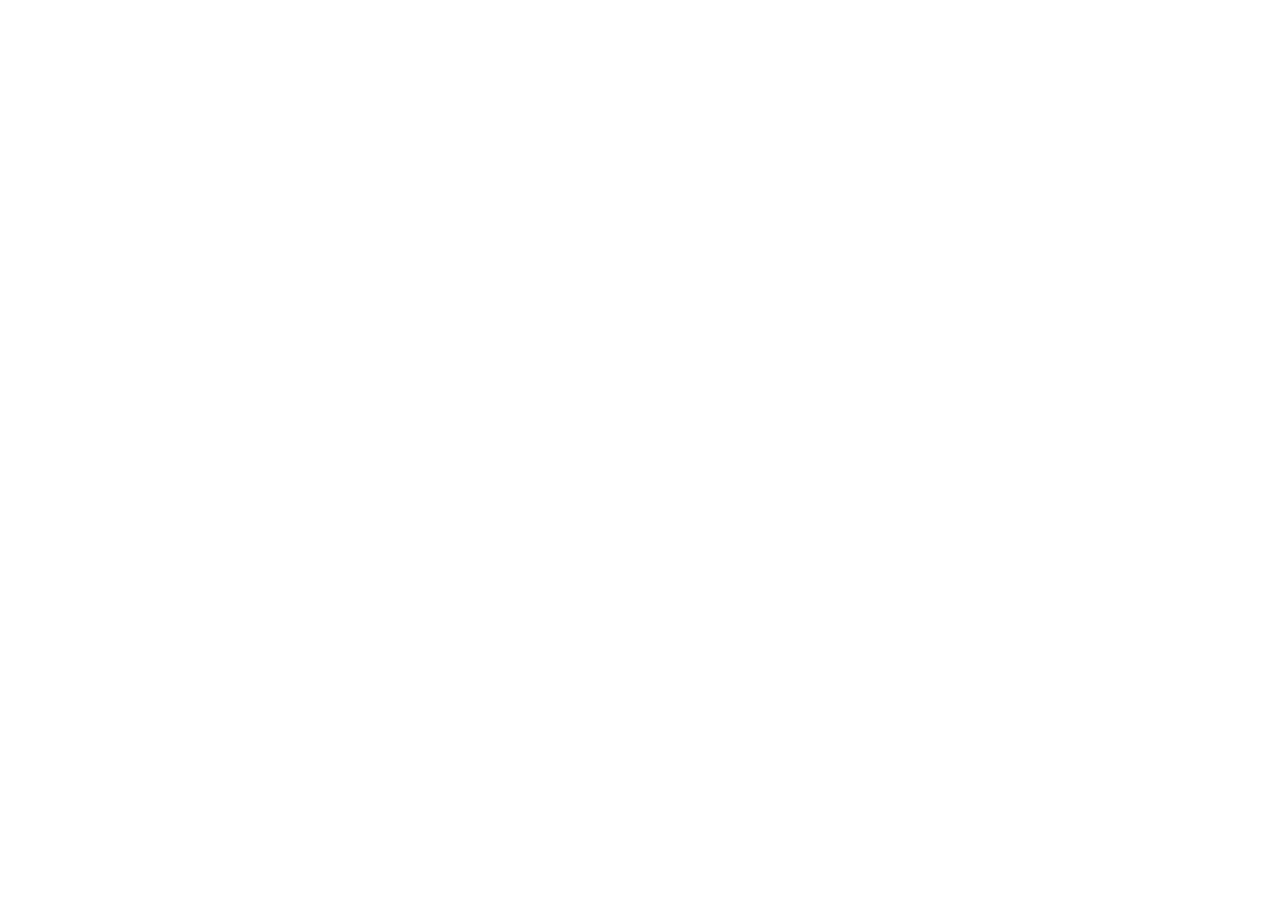
==== home/index.html @ bf3ec082 "backup: all websites 2026-07-04" ====
<!DOCTYPE html>
<html lang="zh-CN">
<head>
  <meta charset="UTF-8" />
  <meta name="viewport" content="width=device-width, initial-scale=1.0" />
  <link rel="icon" href="/logo.png" />
  <title>秋林の主页</title>
  <link rel="preconnect" href="https://fonts.googleapis.com" />
  <link href="https://fonts.googleapis.com/css2?family=Inter:wght@300;400;500;600;700&display=swap" rel="stylesheet" />
  <script type="module" crossorigin src="/assets/index-C4VeKU_u.js"></script>
  <link rel="stylesheet" crossorigin href="/assets/index-CdWhX2ix.css">
</head>
<body>
  <div id="app"></div>
</body>
</html>
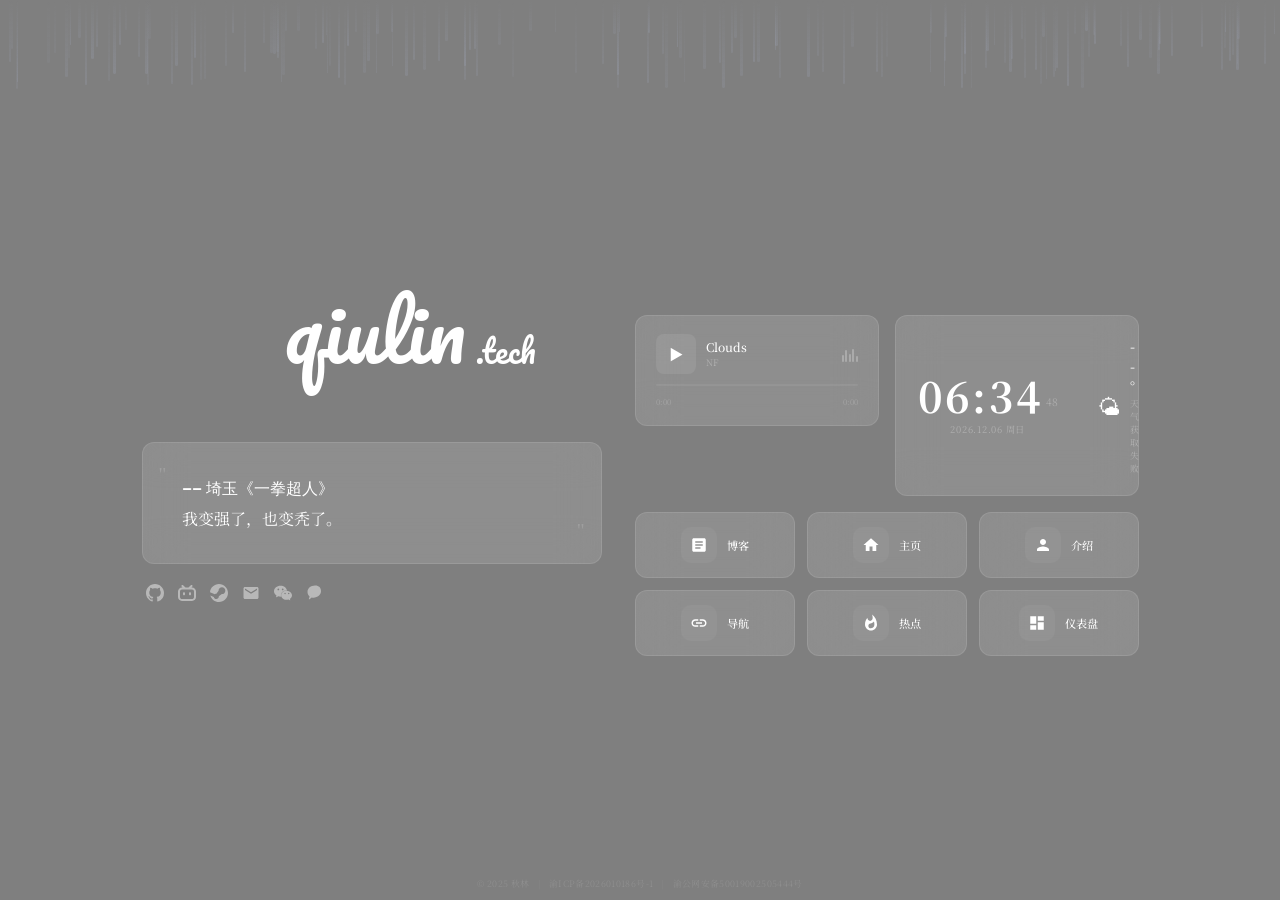
==== commit 1e8fffde: "feat: redesign home page - imsyy layout, rain effect, music player, QR hover" ====
--- a/home/index.html
+++ b/home/index.html
@@ -1,16 +1,247 @@
-<!DOCTYPE html>
+<!doctype html>
 <html lang="zh-CN">
 <head>
   <meta charset="UTF-8" />
   <meta name="viewport" content="width=device-width, initial-scale=1.0" />
   <link rel="icon" href="/logo.png" />
-  <title>秋林の主页</title>
-  <link rel="preconnect" href="https://fonts.googleapis.com" />
-  <link href="https://fonts.googleapis.com/css2?family=Inter:wght@300;400;500;600;700&display=swap" rel="stylesheet" />
-  <script type="module" crossorigin src="/assets/index-C4VeKU_u.js"></script>
-  <link rel="stylesheet" crossorigin href="/assets/index-CdWhX2ix.css">
+  <link rel="apple-touch-icon" href="/logo.png" />
+  <meta name="description" content="一个飞行员的个人主页" />
+  <meta name="theme-color" content="#000" />
+  <title>楸林の主页</title>
+  <link href="https://fonts.googleapis.com/css2?family=Pacifico&family=Noto+Serif+SC:wght@400;600&display=swap" rel="stylesheet">
+  <link rel="stylesheet" href="https://s1.hdslb.com/bfs/static/jinkela/long/font/regular.css" />
+  <script src="https://cdnjs.cloudflare.com/ajax/libs/gsap/3.12.5/gsap.min.js"></script>
+  <style>
+    *{margin:0;padding:0;box-sizing:border-box}
+    html,body{height:100%;overflow:hidden}
+    body{font-family:'HarmonyOS Sans','Noto Serif SC',sans-serif;color:#fff;-webkit-font-smoothing:antialiased}
+
+    /* ===== BG ===== */
+    .bg{position:fixed;inset:0;z-index:0;background:url('/bg.jpg') center/cover no-repeat}
+    .bg::after{content:'';position:absolute;inset:0;background:rgba(0,0,0,0.5)}
+    #rain{position:absolute;inset:0;pointer-events:none;overflow:hidden;z-index:1}
+    .drop{position:absolute;background:linear-gradient(180deg,transparent,rgba(180,190,220,0.45));border-radius:0 0 2px 2px;animation:drop linear infinite}
+    @keyframes drop{from{transform:translateY(-10vh)}to{transform:translateY(110vh)}}
+
+    /* ===== Card ===== */
+    .card{background:rgba(255,255,255,0.12);border:1px solid rgba(255,255,255,0.1);border-radius:12px;backdrop-filter:blur(20px);-webkit-backdrop-filter:blur(20px)}
+
+    /* ===== Layout ===== */
+    .page{position:relative;z-index:2;display:flex;justify-content:center;align-items:center;height:100vh;padding:30px 40px}
+    .left{width:50%;padding-left:0;padding-right:5px}
+    .right{width:42%;padding-top:70px;margin-left:-107px}
+
+    /* ===== LEFT ===== */
+    .logo-row{display:flex;align-items:center}
+    .logo-row img{width:120px;border-radius:50%;filter:brightness(0) invert(1)}
+    .logo-name{padding-left:22px;transform:translateY(-8px)}
+    .logo-name .big{font-family:'Pacifico',cursive;font-size:5rem;line-height:1}
+    .logo-name .sm{font-family:'Pacifico',cursive;font-size:2rem;margin-left:6px}
+
+    .desc{padding:1rem;margin-top:3.5rem;max-width:460px;cursor:pointer}
+    .desc-inner{display:flex;align-items:flex-start}
+    .desc-q{color:rgba(255,255,255,0.15);font-size:1.2rem;font-family:Georgia,serif;line-height:2rem;flex-shrink:0}
+    .desc-text{margin:0.75rem 1rem;line-height:2rem;flex:1}
+    .desc-text p:first-child{font-family:'Pacifico',cursive}
+
+    .socials{display:flex;gap:14px;margin-top:1.2rem;padding-left:4px}
+    .soc{display:flex;align-items:center;justify-content:center;color:rgba(255,255,255,0.45);text-decoration:none;transition:color .3s;cursor:pointer;position:relative}
+    .soc:hover{color:#fff}
+    .soc svg{width:18px;height:18px;fill:currentColor}
+
+    /* QR popup */
+    .qr-wrap{position:relative}
+    .qr-popup{
+      position:absolute;bottom:calc(100% + 12px);left:50%;
+      transform:translateX(-50%) scale(0.8);
+      width:160px;padding:8px;background:#fff;border-radius:10px;
+      box-shadow:0 4px 20px rgba(0,0,0,0.3);
+      opacity:0;pointer-events:none;transition:opacity .25s,transform .25s;z-index:100;
+    }
+    .qr-popup img{width:100%;border-radius:6px;display:block}
+    .qr-popup::after{content:'';position:absolute;bottom:-6px;left:50%;width:12px;height:12px;background:#fff;border-radius:2px;transform:translateX(-50%) rotate(45deg)}
+    .qr-wrap:hover .qr-popup{opacity:1;transform:translateX(-50%) scale(1);pointer-events:auto}
+
+    /* ===== RIGHT ===== */
+    .func{display:flex;gap:16px;margin-bottom:16px}
+    .func-l,.func-r{flex:1;min-width:0}
+
+    /* Music */
+    .music{padding:18px 20px;display:flex;flex-direction:column;gap:10px}
+    .mu-top{display:flex;align-items:center;gap:10px}
+    .mu-art{width:40px;height:40px;border-radius:8px;background:rgba(255,255,255,0.08);display:flex;align-items:center;justify-content:center;font-size:.9rem;flex-shrink:0;cursor:pointer;transition:background .3s}
+    .mu-art:hover{background:rgba(255,255,255,0.14)}
+    .mu-info{flex:1;min-width:0}
+    .mu-name{font-size:.75rem;font-weight:500;white-space:nowrap;overflow:hidden;text-overflow:ellipsis}
+    .mu-artist{font-size:.55rem;color:rgba(255,255,255,0.3);margin-top:1px}
+    .mu-bars{display:flex;align-items:flex-end;gap:1.5px;height:16px;margin-left:auto;flex-shrink:0}
+    .mu-bars i{display:block;width:2px;border-radius:1px;background:rgba(255,255,255,0.25)}
+    .mu-bars i:nth-child(1){height:40%;animation:bar 1.1s 0s ease-in-out infinite paused}
+    .mu-bars i:nth-child(2){height:70%;animation:bar 1.1s .1s ease-in-out infinite paused}
+    .mu-bars i:nth-child(3){height:50%;animation:bar 1.1s .2s ease-in-out infinite paused}
+    .mu-bars i:nth-child(4){height:80%;animation:bar 1.1s .15s ease-in-out infinite paused}
+    .mu-bars i:nth-child(5){height:35%;animation:bar 1.1s .25s ease-in-out infinite paused}
+    .mu-bars.on i{animation-play-state:running}
+    @keyframes bar{0%,100%{transform:scaleY(1)}50%{transform:scaleY(.25)}}
+    .mu-prog{width:100%;height:2px;background:rgba(255,255,255,0.06);border-radius:1px;cursor:pointer}
+    .mu-prog-bar{height:100%;background:rgba(255,255,255,0.3);border-radius:1px;width:0}
+    .mu-time{display:flex;justify-content:space-between;font-size:.48rem;color:rgba(255,255,255,0.2);font-variant-numeric:tabular-nums}
+
+    /* Clock+Weather */
+    .tw{padding:20px 22px;display:flex;align-items:center;gap:20px}
+    .tw-time{flex:1;text-align:center}
+    .tw-time .t{font-size:2.6rem;font-weight:700;letter-spacing:.06em;font-variant-numeric:tabular-nums;line-height:1}
+    .tw-time .ts{font-size:.65rem;font-weight:300;color:rgba(255,255,255,0.3);margin-left:2px;vertical-align:super}
+    .tw-time .d{font-size:.58rem;color:rgba(255,255,255,0.3);letter-spacing:.08em;margin-top:4px}
+    .tw-div{width:1px;height:36px;background:rgba(255,255,255,0.08)}
+    .tw-w{display:flex;align-items:center;gap:10px;flex:1}
+    .tw-w .wi{font-size:1.4rem}
+    .tw-w .wt{font-size:.88rem;font-weight:600}
+    .tw-w .wl{font-size:.55rem;color:rgba(255,255,255,0.3);margin-top:1px}
+
+    /* Links */
+    .links{display:grid;grid-template-columns:repeat(3,1fr);gap:12px}
+    .lk{padding:14px 16px;display:flex;align-items:center;justify-content:center;gap:10px;text-decoration:none;color:#fff;transition:transform .3s;cursor:pointer}
+    .lk:hover{transform:translateY(-3px);background:rgba(255,255,255,0.12)}
+    .lk-i{width:36px;height:36px;border-radius:10px;display:flex;align-items:center;justify-content:center;background:rgba(255,255,255,0.04);flex-shrink:0}
+    .lk-n{font-size:.7rem;font-weight:500}
+
+    /* Footer */
+    .foot{position:fixed;bottom:10px;left:50%;transform:translateX(-50%);z-index:10;font-size:.55rem;color:rgba(255,255,255,0.12);letter-spacing:.04em;display:flex;align-items:center;gap:8px}
+    .foot a{color:rgba(255,255,255,0.12);text-decoration:none;transition:color .3s}
+    .foot a:hover{color:rgba(255,255,255,0.3)}
+    .foot span{color:rgba(255,255,255,0.06)}
+
+    /* ===== Responsive ===== */
+    @media(max-width:900px){
+      .page{flex-direction:column;overflow-y:auto;padding:20px;gap:16px}
+      .left,.right{width:100%;padding:0;margin:0}
+      .logo-row img{width:90px}
+      .logo-name .big{font-size:3.5rem}
+      .logo-name .sm{font-size:1.4rem}
+      .desc{margin-top:2rem}
+      .func{flex-direction:column}
+      .links{grid-template-columns:repeat(3,1fr)}
+    }
+    @media(max-width:500px){
+      .links{grid-template-columns:repeat(2,1fr)}
+      .tw-time .t{font-size:1.5rem}
+    }
+  </style>
 </head>
 <body>
-  <div id="app"></div>
+
+<div class="bg"></div>
+<div id="rain"></div>
+
+<div class="page">
+  <!-- LEFT -->
+  <div class="left">
+    <div class="logo-row">
+      <img src="/logo.png" alt="" />
+      <div class="logo-name">
+        <span class="big">qiulin</span>
+        <span class="sm">.tech</span>
+      </div>
+    </div>
+
+    <div class="desc card" id="desc">
+      <div class="desc-inner">
+        <span class="desc-q">"</span>
+        <div class="desc-text">
+          <p id="dHi">Hello, I'm Qiulin</p>
+          <p id="dTx">一个不会打游戏不会编程的唱跳歌手，不是好的飞行员</p>
+        </div>
+        <span class="desc-q" style="align-self:flex-end">"</span>
+      </div>
+    </div>
+
+    <div class="socials">
+      <a href="https://github.com/VioletUniverse" target="_blank" class="soc" title="GitHub"><svg viewBox="0 0 24 24"><path d="M12 0C5.37 0 0 5.37 0 12c0 5.31 3.435 9.795 8.205 11.385.6.105.825-.255.825-.57 0-.285-.015-1.23-.015-2.235-3.015.555-3.795-.735-4.035-1.41-.135-.345-.72-1.41-1.23-1.695-.42-.225-1.02-.78-.015-.795.945-.015 1.62.87 1.845 1.23 1.08 1.815 2.805 1.305 3.495.99.105-.78.42-1.305.765-1.605-2.67-.3-5.46-1.335-5.46-5.925 0-1.305.465-2.385 1.23-3.225-.12-.3-.54-1.53.12-3.18 0 0 1.005-.315 3.3 1.23.96-.27 1.98-.405 3-.405s2.04.135 3 .405c2.295-1.56 3.3-1.23 3.3-1.23.66 1.65.24 2.88.12 3.18.765.84 1.23 1.905 1.23 3.225 0 4.605-2.805 5.625-5.475 5.925.435.375.81 1.095.81 2.22 0 1.605-.015 2.895-.015 3.3 0 .315.225.69.825.57A12.02 12.02 0 0024 12c0-6.63-5.37-12-12-12z"/></svg></a>
+      <a href="https://space.bilibili.com/104809655" target="_blank" class="soc" title="Bilibili"><svg viewBox="0 0 24 24"><path d="M17.813 4.653h.854c1.51.054 2.769.578 3.773 1.574 1.004.995 1.524 2.249 1.56 3.76v7.36c-.036 1.51-.556 2.769-1.56 3.773s-2.262 1.524-3.773 1.56H5.333c-1.51-.036-2.769-.556-3.773-1.56S.036 18.858 0 17.347v-7.36c.036-1.511.556-2.765 1.56-3.76 1.004-.996 2.262-1.52 3.773-1.574h.774l-1.174-1.12a1.234 1.234 0 01-.373-.906c0-.356.124-.658.373-.907l.027-.027c.267-.249.573-.373.92-.373.347 0 .653.124.92.373L9.653 4.44c.071.071.134.142.187.213h4.267a.836.836 0 01.16-.213l2.853-2.747c.267-.249.573-.373.92-.373.347 0 .662.151.929.4.267.249.391.551.391.907 0 .355-.124.657-.373.906zM5.333 7.24c-.746.018-1.373.276-1.88.773-.506.498-.769 1.13-.786 1.894v7.52c.017.764.28 1.395.786 1.893.507.498 1.134.756 1.88.773h13.334c.746-.017 1.373-.275 1.88-.773.506-.498.769-1.129.786-1.893v-7.52c-.017-.765-.28-1.396-.786-1.894-.507-.497-1.134-.755-1.88-.773zM8 11.107c.373 0 .684.124.933.373.25.249.383.569.4.96v1.173c-.017.391-.15.711-.4.96-.249.25-.56.374-.933.374s-.684-.125-.933-.374c-.25-.249-.383-.569-.4-.96V12.44c0-.373.129-.689.386-.947.258-.257.574-.386.947-.386zm8 0c.373 0 .684.124.933.373.25.249.383.569.4.96v1.173c-.017.391-.15.711-.4.96-.249.25-.56.374-.933.374s-.684-.125-.933-.374c-.25-.249-.383-.569-.4-.96V12.44c.017-.391.15-.711.4-.96.249-.249.56-.373.933-.373z"/></svg></a>
+      <a href="https://steamcommunity.com/id/qiu0827" target="_blank" class="soc" title="Steam"><svg viewBox="0 0 24 24"><path d="M11.979 0C5.678 0 .511 4.86.022 11.037l6.432 2.658c.545-.371 1.203-.59 1.912-.59.063 0 .125.004.188.006l2.861-4.142V8.91c0-2.495 2.028-4.524 4.524-4.524 2.494 0 4.524 2.031 4.524 4.527s-2.03 4.525-4.524 4.525h-.105l-4.076 2.911c0 .052.004.105.004.159 0 1.875-1.515 3.396-3.39 3.396-1.635 0-3.016-1.173-3.331-2.727L.436 15.27C1.862 20.307 6.486 24 11.979 24c6.627 0 11.999-5.373 11.999-12S18.605 0 11.979 0z"/></svg></a>
+      <a href="mailto:511878727@qq.com" class="soc" title="Email"><svg viewBox="0 0 24 24"><path d="M20 4H4c-1.1 0-2 .9-2 2v12c0 1.1.9 2 2 2h16c1.1 0 2-.9 2-2V6c0-1.1-.9-2-2-2zm0 4l-8 5-8-5V6l8 5 8-5v2z"/></svg></a>
+      <span class="soc qr-wrap" title="微信"><svg viewBox="0 0 24 24"><path d="M8.691 2.188C3.891 2.188 0 5.476 0 9.53c0 2.212 1.17 4.203 3.002 5.55a.59.59 0 0 1 .213.665l-.39 1.48c-.019.07-.048.141-.048.213 0 .163.13.295.295.295a.326.326 0 0 0 .167-.054l1.903-1.114a.864.864 0 0 1 .717-.098 10.16 10.16 0 0 0 2.837.403c.276 0 .543-.027.811-.05-.857-2.578.157-4.972 1.932-6.446 1.703-1.415 3.882-1.98 5.853-1.838-.576-3.583-4.196-6.348-8.596-6.348zM5.785 5.991c.642 0 1.162.529 1.162 1.18a1.17 1.17 0 0 1-1.162 1.178A1.17 1.17 0 0 1 4.623 7.17c0-.651.52-1.18 1.162-1.18zm5.813 0c.642 0 1.162.529 1.162 1.18a1.17 1.17 0 0 1-1.162 1.178 1.17 1.17 0 0 1-1.162-1.178c0-.651.52-1.18 1.162-1.18zm5.34 2.867c-1.797-.052-3.746.512-5.28 1.786-1.72 1.428-2.687 3.72-1.78 6.22.942 2.453 3.666 4.229 6.884 4.229.826 0 1.622-.12 2.361-.336a.722.722 0 0 1 .598.082l1.584.926a.272.272 0 0 0 .14.047c.134 0 .24-.111.24-.247 0-.06-.023-.12-.038-.177l-.327-1.233a.582.582 0 0 1-.023-.156.49.49 0 0 1 .201-.398C23.024 18.48 24 16.82 24 14.98c0-3.21-2.931-5.837-7.062-6.122zm-2.18 2.769c.535 0 .969.44.969.982a.976.976 0 0 1-.969.983.976.976 0 0 1-.969-.983c0-.542.434-.982.97-.982zm4.844 0c.535 0 .969.44.969.982a.976.976 0 0 1-.969.983.976.976 0 0 1-.969-.983c0-.542.434-.982.97-.982z"/></svg><span class="qr-popup"><img src="/wechat-qr.jpg" alt="" /></span></span>
+      <span class="soc qr-wrap" title="QQ"><svg viewBox="0 0 24 24"><path d="M12 2C6.48 2 2 5.82 2 10.5c0 2.34 1.05 4.47 2.78 6.07-.37 1.18-.8 2.73-.96 3.43-.12.52.19.64.49.47.22-.12 2.18-1.5 3.33-2.47.73.17 1.49.27 2.36.27 5.52 0 10-3.82 10-8.5S17.52 2 12 2z"/></svg><span class="qr-popup"><img src="/qq-qr.jpg" alt="" /></span></span>
+    </div>
+  </div>
+
+  <!-- RIGHT -->
+  <div class="right">
+    <div class="func">
+      <div class="func-l">
+        <div class="music card">
+          <div class="mu-top">
+            <div class="mu-art" id="playBtn">▶</div>
+            <div class="mu-info">
+              <div class="mu-name" id="mName">Clouds</div>
+              <div class="mu-artist" id="mArtist">NF</div>
+            </div>
+            <div class="mu-bars" id="bars"><i></i><i></i><i></i><i></i><i></i></div>
+          </div>
+          <div class="mu-prog" id="prog"><div class="mu-prog-bar" id="progBar"></div></div>
+          <div class="mu-time"><span id="tCur">0:00</span><span id="tDur">0:00</span></div>
+          <audio id="audio" preload="metadata"></audio>
+        </div>
+      </div>
+      <div class="func-r">
+        <div class="tw card">
+          <div class="tw-time">
+            <div><span class="t" id="tTime">00:00</span><span class="ts" id="tSec">00</span></div>
+            <p class="d" id="tDate"></p>
+          </div>
+          <div class="tw-div"></div>
+          <div class="tw-w">
+            <div class="wi" id="wIcon">🌤</div>
+            <div>
+              <div class="wt" id="wTemp">--°</div>
+              <div class="wl" id="wLoc">获取中...</div>
+            </div>
+          </div>
+        </div>
+      </div>
+    </div>
+    <div class="links">
+      <a href="https://blog.qiulin.tech" target="_blank" class="lk card"><div class="lk-i"><svg width="18" height="18" viewBox="0 0 24 24" fill="white"><path d="M19 3H5c-1.1 0-2 .9-2 2v14c0 1.1.9 2 2 2h14c1.1 0 2-.9 2-2V5c0-1.1-.9-2-2-2zm-5 14H7v-2h7v2zm3-4H7v-2h10v2zm0-4H7V7h10v2z"/></svg></div><span class="lk-n">博客</span></a>
+      <a href="https://main.qiulin.tech" target="_blank" class="lk card"><div class="lk-i"><svg width="18" height="18" viewBox="0 0 24 24" fill="white"><path d="M10 20v-6h4v6h5v-8h3L12 3 2 12h3v8z"/></svg></div><span class="lk-n">主页</span></a>
+      <a href="https://intro.qiulin.tech" target="_blank" class="lk card"><div class="lk-i"><svg width="18" height="18" viewBox="0 0 24 24" fill="white"><path d="M12 12c2.21 0 4-1.79 4-4s-1.79-4-4-4-4 1.79-4 4 1.79 4 4 4zm0 2c-2.67 0-8 1.34-8 4v2h16v-2c0-2.66-5.33-4-8-4z"/></svg></div><span class="lk-n">介绍</span></a>
+      <a href="https://www.kulayu.com/" target="_blank" class="lk card"><div class="lk-i"><svg width="18" height="18" viewBox="0 0 24 24" fill="white"><path d="M3.9 12c0-1.71 1.39-3.1 3.1-3.1h4V7H7c-2.76 0-5 2.24-5 5s2.24 5 5 5h4v-1.9H7c-1.71 0-3.1-1.39-3.1-3.1zM8 13h8v-2H8v2zm9-6h-4v1.9h4c1.71 0 3.1 1.39 3.1 3.1s-1.39 3.1-3.1 3.1h-4V17h4c2.76 0 5-2.24 5-5s-2.24-5-5-5z"/></svg></div><span class="lk-n">导航</span></a>
+      <a href="https://hot.pp93.com/" target="_blank" class="lk card"><div class="lk-i"><svg width="18" height="18" viewBox="0 0 24 24" fill="white"><path d="M13.5.67s.74 2.65.74 4.8c0 2.06-1.35 3.73-3.41 3.73-2.07 0-3.63-1.67-3.63-3.73l.03-.36C5.21 7.51 4 10.62 4 14c0 4.42 3.58 8 8 8s8-3.58 8-8C20 8.61 17.41 3.8 13.5.67zM11.71 19c-1.78 0-3.22-1.4-3.22-3.14 0-1.62 1.05-2.76 2.81-3.12 1.77-.36 3.6-1.21 4.62-2.58.39 1.29.59 2.65.59 4.04 0 2.65-2.15 4.8-4.8 4.8z"/></svg></div><span class="lk-n">热点</span></a>
+      <a href="https://guide.qiulin.tech" target="_blank" class="lk card"><div class="lk-i"><svg width="18" height="18" viewBox="0 0 24 24" fill="white"><path d="M3 13h8V3H3v10zm0 8h8v-6H3v6zm10 0h8V11h-8v10zm0-18v6h8V3h-8z"/></svg></div><span class="lk-n">仪表盘</span></a>
+    </div>
+  </div>
+</div>
+
+<p class="foot">© 2025 秋林 <span>|</span> <a href="https://beian.miit.gov.cn/" target="_blank">渝ICP备2026010186号-1</a> <span>|</span> <a href="http://www.beian.gov.cn/portal/registerSystemInfo?recordcode=50019002505444" target="_blank">渝公网安备50019002505444号</a></p>
+
+<script>
+/* Rain */
+!function(){var r=document.getElementById('rain');for(var i=0;i<150;i++){var d=document.createElement('div');d.className='drop';d.style.left=Math.random()*100+'%';d.style.width=(1.5+Math.random()*1.5)+'px';d.style.height=(30+Math.random()*60)+'px';d.style.animationDuration=(.3+Math.random()*.5)+'s';d.style.animationDelay=Math.random()*2+'s';d.style.opacity=.12+Math.random()*.25;r.appendChild(d)}}();
+
+/* Clock */
+function tick(){var n=new Date(),h=n.getHours(),m=n.getMinutes(),s=n.getSeconds(),p=function(v){return v<10?'0'+v:v};document.getElementById('tTime').textContent=p(h)+':'+p(m);document.getElementById('tSec').textContent=p(s);var wk=['日','一','二','三','四','五','六'];document.getElementById('tDate').textContent=n.getFullYear()+'.'+p(n.getMonth()+1)+'.'+p(n.getDate())+' 周'+wk[n.getDay()]}
+setInterval(tick,1000);tick();
+
+/* Weather */
+function loadW(lat,lon){fetch('https://wttr.in/'+lat+','+lon+'?format=j1&lang=zh').then(function(r){return r.json()}).then(function(d){var c=d.current_condition[0],t=c.temp_C,desc=c.lang_zh&&c.lang_zh[0]?c.lang_zh[0].value:c.weatherDesc[0].value,city=d.nearest_area[0].areaName[0].value,code=parseInt(c.weatherCode),icon='🌤';if(code<=113)icon='☀️';else if(code<=119)icon='⛅';else if(code<=122)icon='☁️';else if(code<=143)icon='🌫';else if(code<=200)icon='⛈';else if(code<=263)icon='🌨';else icon='🌧';document.getElementById('wIcon').textContent=icon;document.getElementById('wTemp').textContent=t+'°C';document.getElementById('wLoc').textContent=city+' · '+desc}).catch(function(){document.getElementById('wLoc').textContent='天气获取失败'})}
+navigator.geolocation?navigator.geolocation.getCurrentPosition(function(p){loadW(p.coords.latitude,p.coords.longitude)},function(){loadW(29.56,106.55)},{timeout:5e3}):loadW(29.56,106.55);
+
+/* Hitokoto */
+function loadH(){fetch('https://v1.hitokoto.cn').then(function(r){return r.json()}).then(function(d){document.getElementById('dTx').textContent=d.hitokoto;document.getElementById('dHi').textContent=d.from?'—— '+d.from:''}).catch(function(){document.getElementById('dTx').textContent='我变强了，也变秃了。';document.getElementById('dHi').textContent='—— 埼玉《一拳超人》'})}
+loadH();document.getElementById('desc').addEventListener('click',function(){var h=document.getElementById('dHi'),t=document.getElementById('dTx');gsap.to([h,t],{opacity:0,y:-6,duration:.2,onComplete:function(){loadH();gsap.fromTo([h,t],{opacity:0,y:6},{opacity:1,y:0,duration:.3})}})});
+
+/* Music */
+!function(){var a=document.getElementById('audio'),btn=document.getElementById('playBtn'),bars=document.getElementById('bars'),pb=document.getElementById('progBar'),prog=document.getElementById('prog'),cur=document.getElementById('tCur'),dur=document.getElementById('tDur'),playing=false,idx=0,list=[{name:'Clouds',artist:'NF',url:'https://cdn.pixabay.com/audio/2022/05/27/audio_1808fbf07a.mp3'},{name:'Inspiring',artist:'TREY',url:'https://cdn.pixabay.com/audio/2022/10/25/audio_540d4f5ab0.mp3'},{name:'Abstract',artist:'Kriztee',url:'https://cdn.pixabay.com/audio/2023/01/17/audio_2e03517a35.mp3'}];function fmt(s){var m=Math.floor(s/60),sc=Math.floor(s%60);return m+':'+(sc<10?'0'+sc:sc)}function load(i){idx=i%list.length;a.src=list[idx].url;document.getElementById('mName').textContent=list[idx].name;document.getElementById('mArtist').textContent=list[idx].artist;pb.style.width='0';cur.textContent='0:00'}load(0);function toggle(){if(playing){a.pause();btn.textContent='▶';bars.classList.remove('on');playing=false}else{a.play();btn.textContent='⏸';bars.classList.add('on');playing=true}}btn.addEventListener('click',toggle);a.addEventListener('timeupdate',function(){if(a.duration){pb.style.width=(a.currentTime/a.duration*100)+'%';cur.textContent=fmt(a.currentTime)}});a.addEventListener('loadedmetadata',function(){dur.textContent=fmt(a.duration)});a.addEventListener('ended',function(){load(idx+1);a.play();btn.textContent='⏸';bars.classList.add('on');playing=true});prog.addEventListener('click',function(e){var r=prog.getBoundingClientRect();if(a.duration)a.currentTime=((e.clientX-r.left)/r.width)*a.duration})}();
+
+/* GSAP */
+gsap.set('.logo-row,.desc,.socials,.music,.tw,.lk',{opacity:0,y:18});
+var tl=gsap.timeline({defaults:{ease:'power3.out'}});
+tl.to('.logo-row',{opacity:1,y:0,duration:.45},.1)
+  .to('.desc',{opacity:1,y:0,duration:.45},.22)
+  .to('.socials',{opacity:1,y:0,duration:.35},.34)
+  .to('.music',{opacity:1,y:0,duration:.45},.15)
+  .to('.tw',{opacity:1,y:0,duration:.45},.25)
+  .to('.lk',{opacity:1,y:0,duration:.35,stagger:.05},.35);
+</script>
 </body>
 </html>
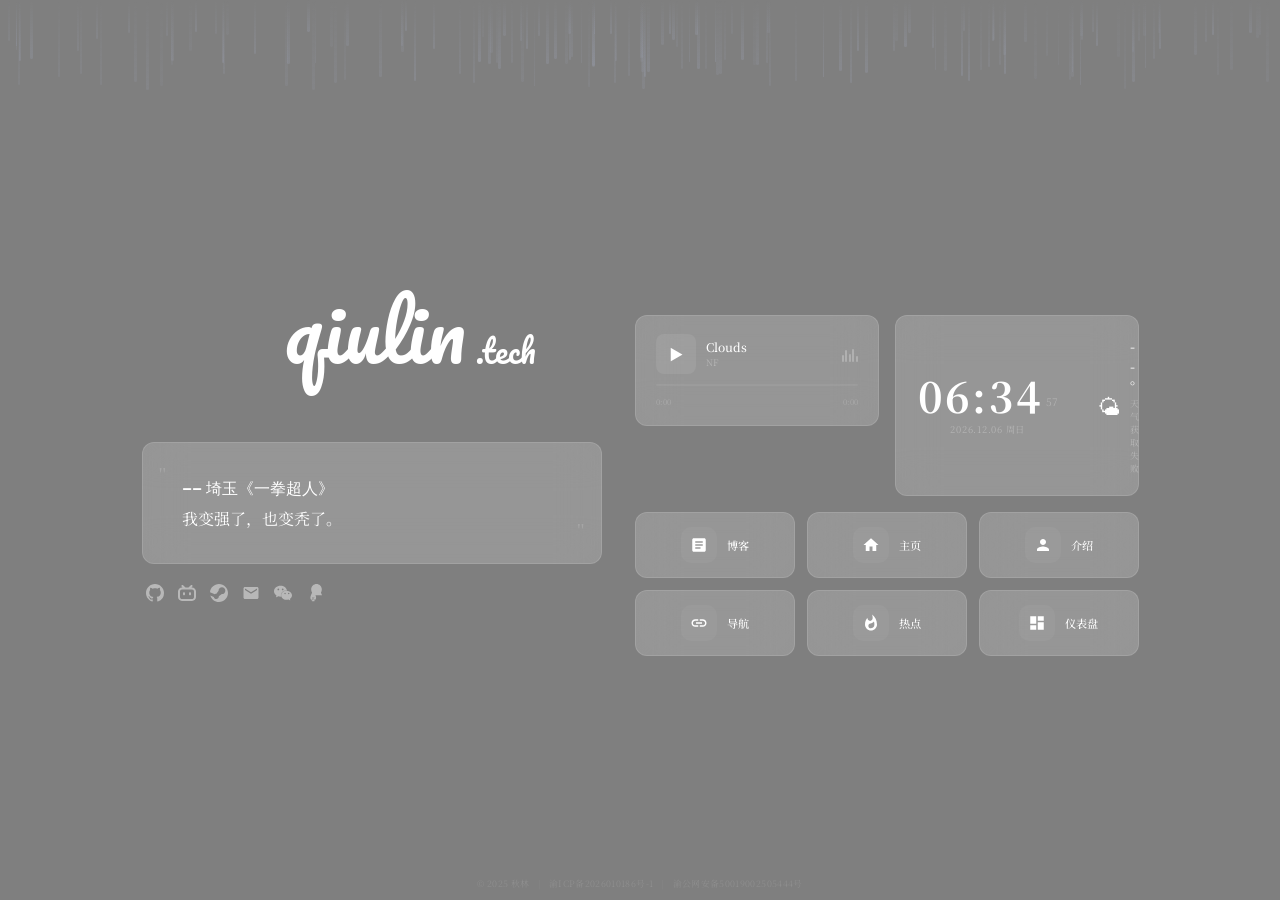
==== commit 46c6eb47: "fix: QQ icon, card hover effect, transparency" ====
--- a/home/index.html
+++ b/home/index.html
@@ -24,7 +24,8 @@
     @keyframes drop{from{transform:translateY(-10vh)}to{transform:translateY(110vh)}}
 
     /* ===== Card ===== */
-    .card{background:rgba(255,255,255,0.12);border:1px solid rgba(255,255,255,0.1);border-radius:12px;backdrop-filter:blur(20px);-webkit-backdrop-filter:blur(20px)}
+    .card{background:rgba(255,255,255,0.18);border:1px solid rgba(255,255,255,0.12);border-radius:12px;backdrop-filter:blur(20px);-webkit-backdrop-filter:blur(20px);transition:background .3s,border-color .3s}
+    .card:hover{background:rgba(255,255,255,0.22);border-color:rgba(255,255,255,0.18)}
 
     /* ===== Layout ===== */
     .page{position:relative;z-index:2;display:flex;justify-content:center;align-items:center;height:100vh;padding:30px 40px}
@@ -162,7 +163,7 @@
       <a href="https://steamcommunity.com/id/qiu0827" target="_blank" class="soc" title="Steam"><svg viewBox="0 0 24 24"><path d="M11.979 0C5.678 0 .511 4.86.022 11.037l6.432 2.658c.545-.371 1.203-.59 1.912-.59.063 0 .125.004.188.006l2.861-4.142V8.91c0-2.495 2.028-4.524 4.524-4.524 2.494 0 4.524 2.031 4.524 4.527s-2.03 4.525-4.524 4.525h-.105l-4.076 2.911c0 .052.004.105.004.159 0 1.875-1.515 3.396-3.39 3.396-1.635 0-3.016-1.173-3.331-2.727L.436 15.27C1.862 20.307 6.486 24 11.979 24c6.627 0 11.999-5.373 11.999-12S18.605 0 11.979 0z"/></svg></a>
       <a href="mailto:511878727@qq.com" class="soc" title="Email"><svg viewBox="0 0 24 24"><path d="M20 4H4c-1.1 0-2 .9-2 2v12c0 1.1.9 2 2 2h16c1.1 0 2-.9 2-2V6c0-1.1-.9-2-2-2zm0 4l-8 5-8-5V6l8 5 8-5v2z"/></svg></a>
       <span class="soc qr-wrap" title="微信"><svg viewBox="0 0 24 24"><path d="M8.691 2.188C3.891 2.188 0 5.476 0 9.53c0 2.212 1.17 4.203 3.002 5.55a.59.59 0 0 1 .213.665l-.39 1.48c-.019.07-.048.141-.048.213 0 .163.13.295.295.295a.326.326 0 0 0 .167-.054l1.903-1.114a.864.864 0 0 1 .717-.098 10.16 10.16 0 0 0 2.837.403c.276 0 .543-.027.811-.05-.857-2.578.157-4.972 1.932-6.446 1.703-1.415 3.882-1.98 5.853-1.838-.576-3.583-4.196-6.348-8.596-6.348zM5.785 5.991c.642 0 1.162.529 1.162 1.18a1.17 1.17 0 0 1-1.162 1.178A1.17 1.17 0 0 1 4.623 7.17c0-.651.52-1.18 1.162-1.18zm5.813 0c.642 0 1.162.529 1.162 1.18a1.17 1.17 0 0 1-1.162 1.178 1.17 1.17 0 0 1-1.162-1.178c0-.651.52-1.18 1.162-1.18zm5.34 2.867c-1.797-.052-3.746.512-5.28 1.786-1.72 1.428-2.687 3.72-1.78 6.22.942 2.453 3.666 4.229 6.884 4.229.826 0 1.622-.12 2.361-.336a.722.722 0 0 1 .598.082l1.584.926a.272.272 0 0 0 .14.047c.134 0 .24-.111.24-.247 0-.06-.023-.12-.038-.177l-.327-1.233a.582.582 0 0 1-.023-.156.49.49 0 0 1 .201-.398C23.024 18.48 24 16.82 24 14.98c0-3.21-2.931-5.837-7.062-6.122zm-2.18 2.769c.535 0 .969.44.969.982a.976.976 0 0 1-.969.983.976.976 0 0 1-.969-.983c0-.542.434-.982.97-.982zm4.844 0c.535 0 .969.44.969.982a.976.976 0 0 1-.969.983.976.976 0 0 1-.969-.983c0-.542.434-.982.97-.982z"/></svg><span class="qr-popup"><img src="/wechat-qr.jpg" alt="" /></span></span>
-      <span class="soc qr-wrap" title="QQ"><svg viewBox="0 0 24 24"><path d="M12 2C6.48 2 2 5.82 2 10.5c0 2.34 1.05 4.47 2.78 6.07-.37 1.18-.8 2.73-.96 3.43-.12.52.19.64.49.47.22-.12 2.18-1.5 3.33-2.47.73.17 1.49.27 2.36.27 5.52 0 10-3.82 10-8.5S17.52 2 12 2z"/></svg><span class="qr-popup"><img src="/qq-qr.jpg" alt="" /></span></span>
+      <span class="soc qr-wrap" title="QQ"><svg viewBox="0 0 24 24"><path d="M21.395 15.035a39.548 39.548 0 0 0-1.51-3.306c.85-1.683 1.207-3.212 1.207-4.607 0-4.249-3.514-7.122-7.092-7.122S6.908 2.873 6.908 7.122c0 1.395.357 2.924 1.207 4.607a39.548 39.548 0 0 0-1.51 3.306c-1.514 3.676-.642 5.438.488 5.966.368.172.773.143 1.093-.072.37-.248.57-.67.57-1.128 0-.652-.247-1.37-.56-2.034-.136-.29-.136-.52-.136-.52s.852.44 2.274.69c-.213.588-.362 1.156-.362 1.576 0 1.128.808 2.184 2.248 2.976-.396.188-.84.336-1.288.432-.448.096-.892.14-1.292.14-.4 0-.844-.044-1.292-.14-.448-.096-.892-.244-1.288-.432 1.44-.792 2.248-1.848 2.248-2.976 0-.42-.149-.988-.362-1.576 1.422-.25 2.274-.69 2.274-.69s0 .23-.136.52c-.313.664-.56 1.382-.56 2.034 0 .458.2.88.57 1.128.32.215.725.244 1.093.072 1.13-.528 2.002-2.29.488-5.966z"/></svg><span class="qr-popup"><img src="/qq-qr.jpg" alt="" /></span></span>
     </div>
   </div>
 
